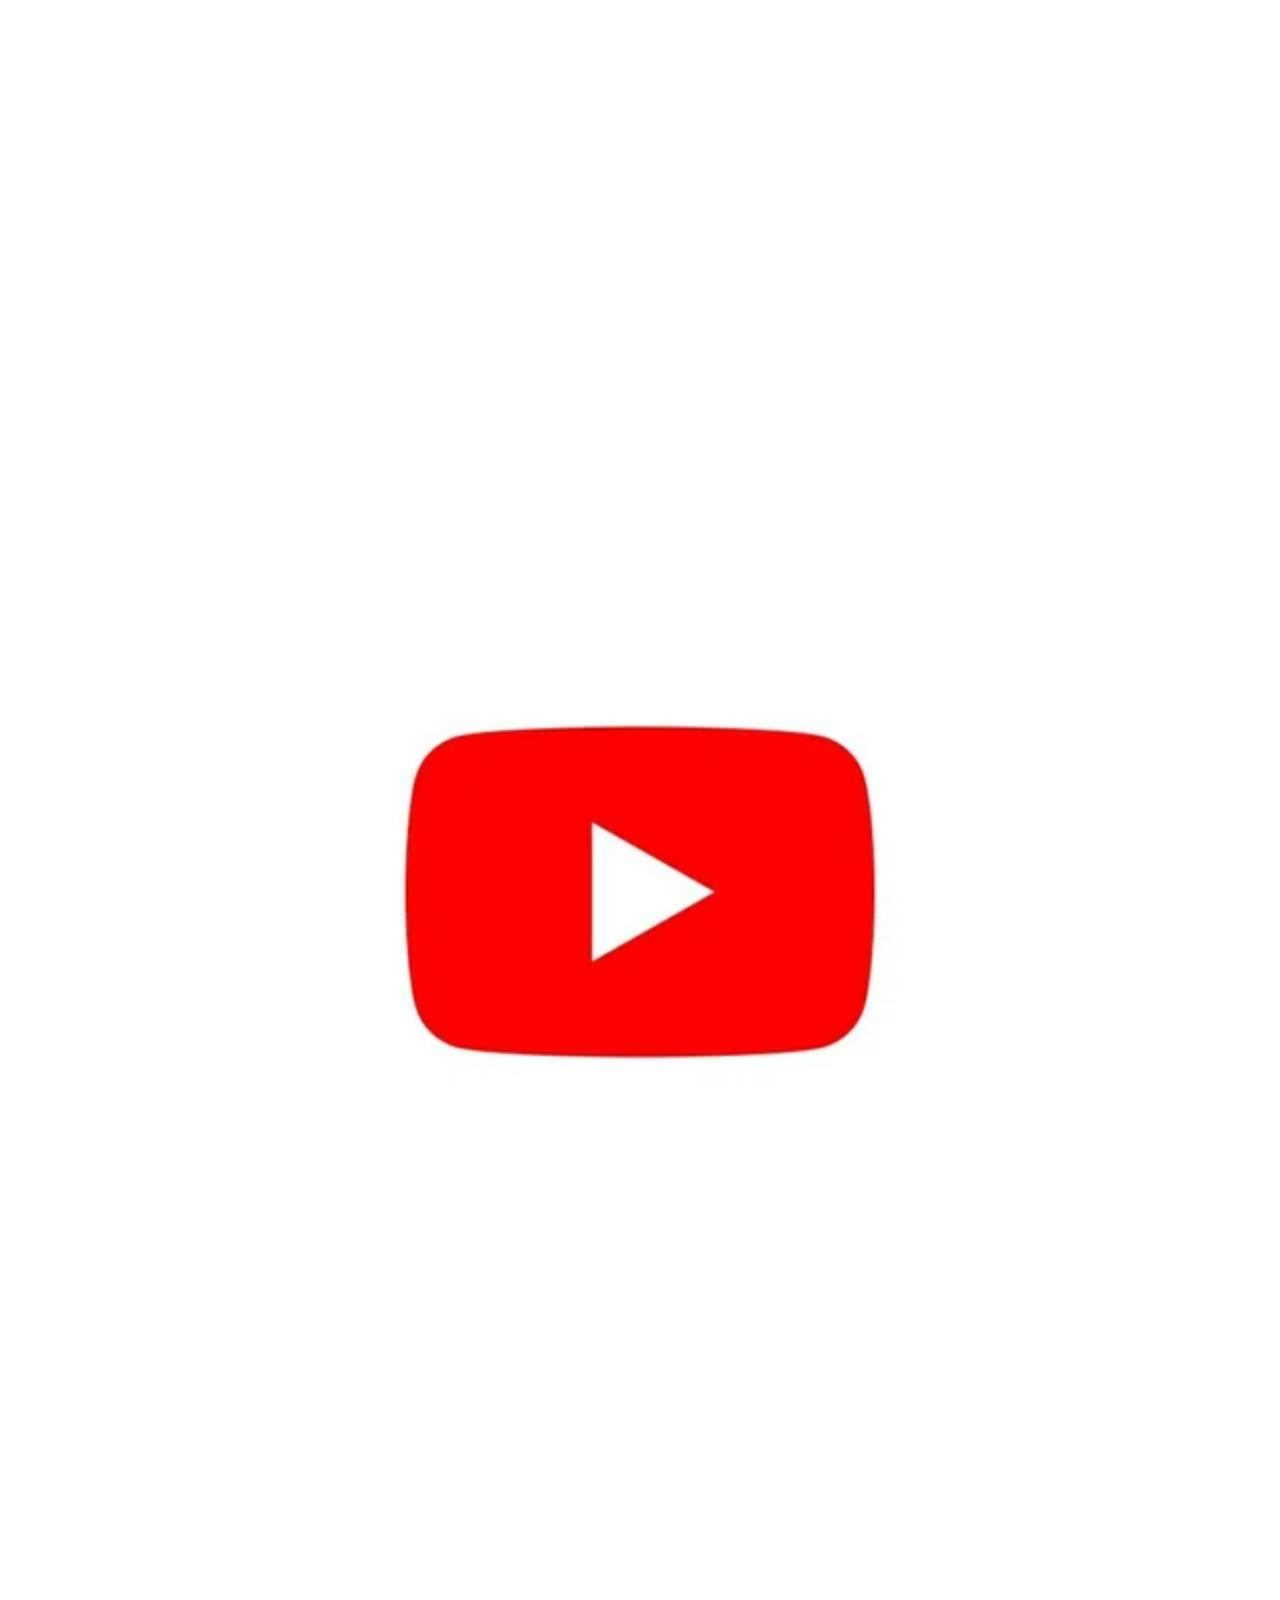
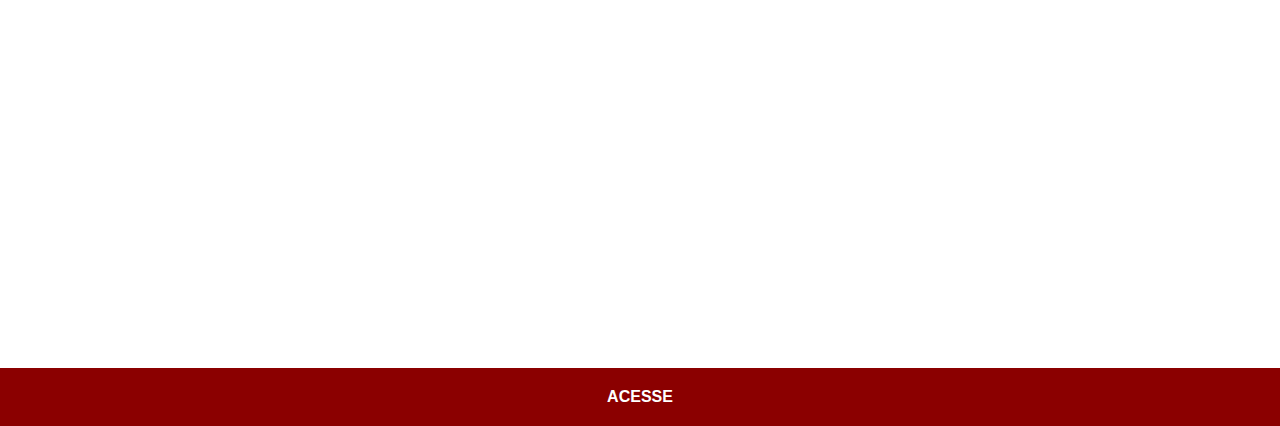
==== youtube.html @ 0bac0d8c "redes sociais" ====
<!DOCTYPE html>
<html lang="pt-br">
<head>
    <meta charset="UTF-8">
    <meta name="viewport" content="width=device-width, initial-scale=1.0">
    <link rel="stylesheet" href="estilo/socialstyle.css">
    <title>youtube</title>
</head>

<body>
    <img src="imagens/you.webp" alt="youtube">
    <a href="https://www.youtube.com/" target="_blank">ACESSE</a>
</body>
</html>
---- estilo/socialstyle.css ----
@charset "UTF-8";
*{
    margin: 0;
    padding: 0;
    font-family: Arial, Helvetica, sans-serif;
}
::-webkit-scrollbar{
    width: 0;
    height: 0;
}
img{
    width: 100vw;

}
a{
    display: block;
    background-color: darkred;
    color: white;
    padding: 20px;
    text-align: center;
    font-weight: bolder;
    text-decoration: none;
}
a:hover{
    background-color: red;
}
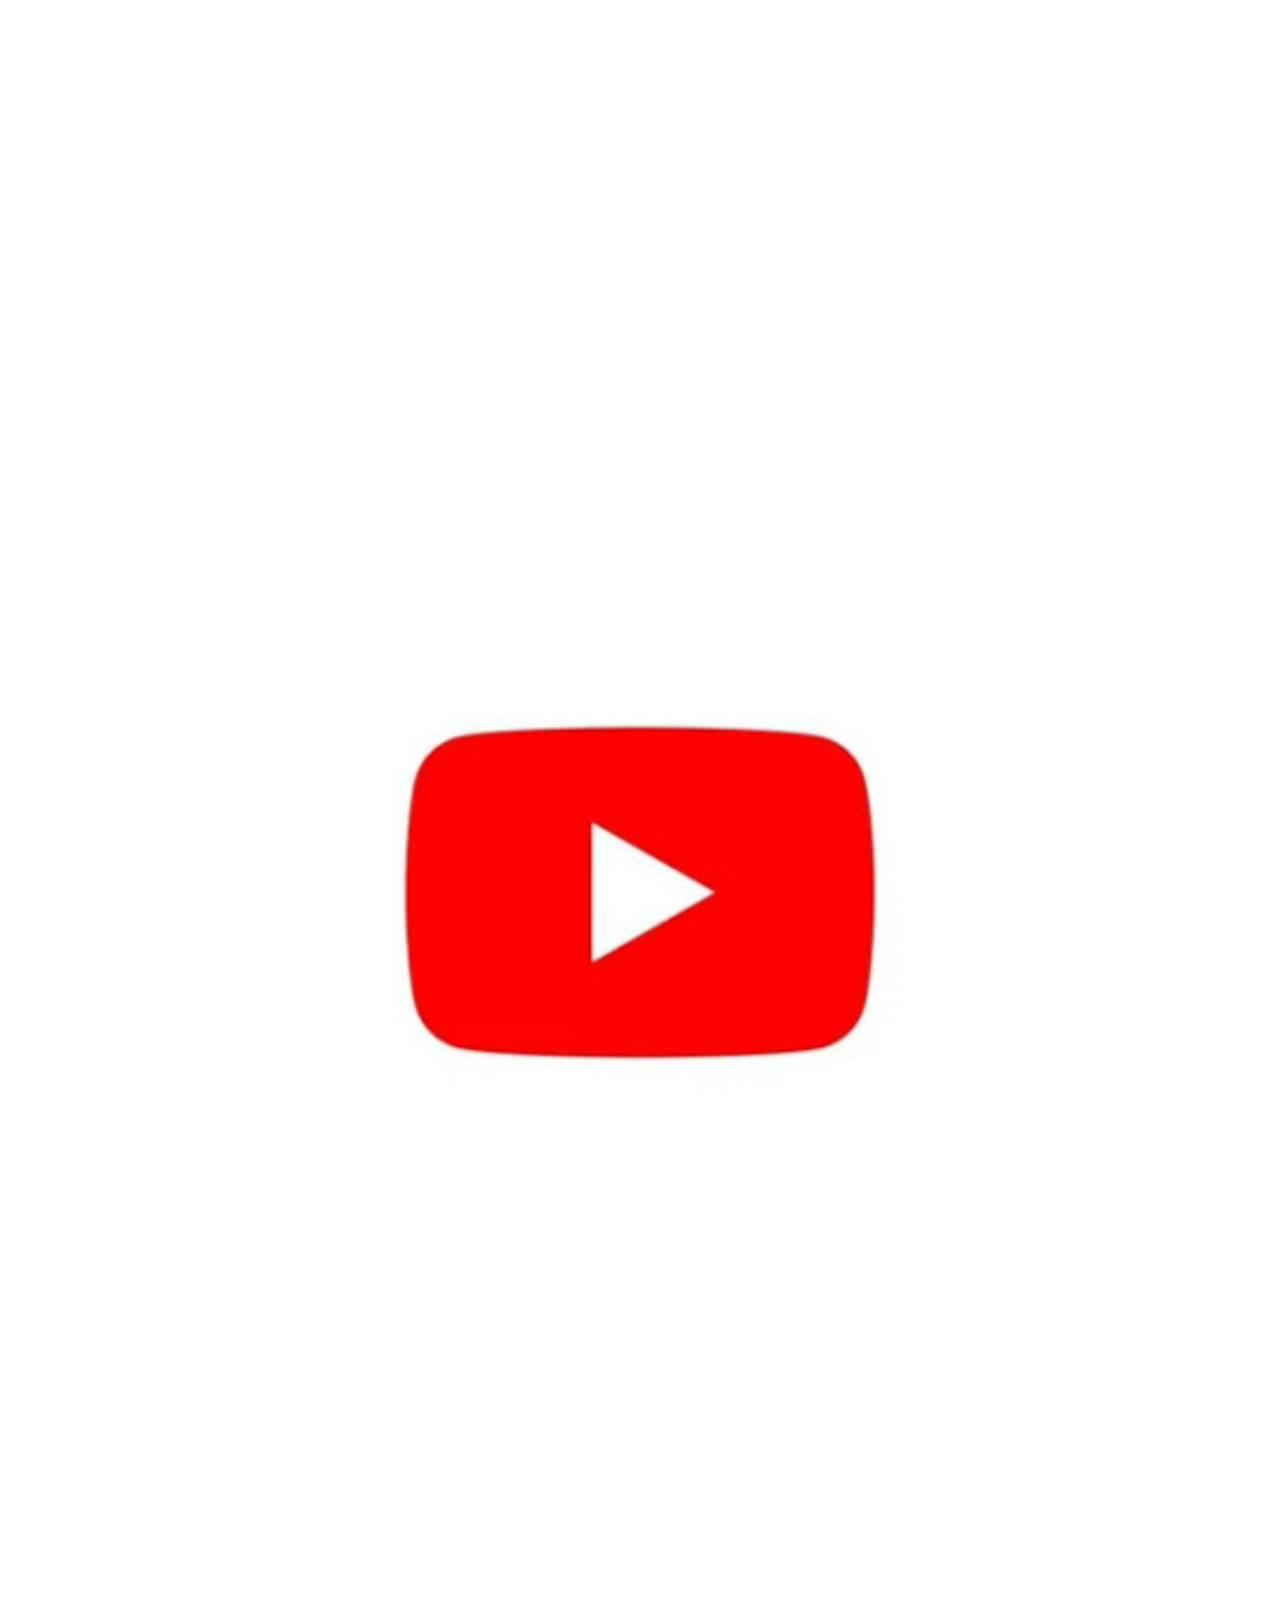
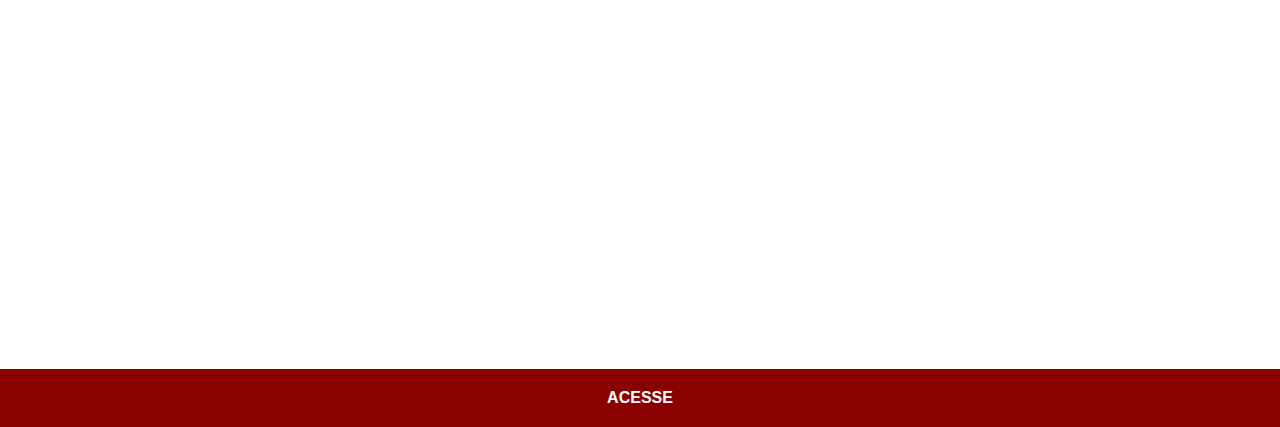
==== commit acc20087: "correções" ====
--- a/youtube.html
+++ b/youtube.html
@@ -8,7 +8,7 @@
 </head>
 
 <body>
-    <img src="imagens/you.webp" alt="youtube">
+    <img src="imagens/youtube.jpg" alt="youtube">
     <a href="https://www.youtube.com/" target="_blank">ACESSE</a>
 </body>
 </html>